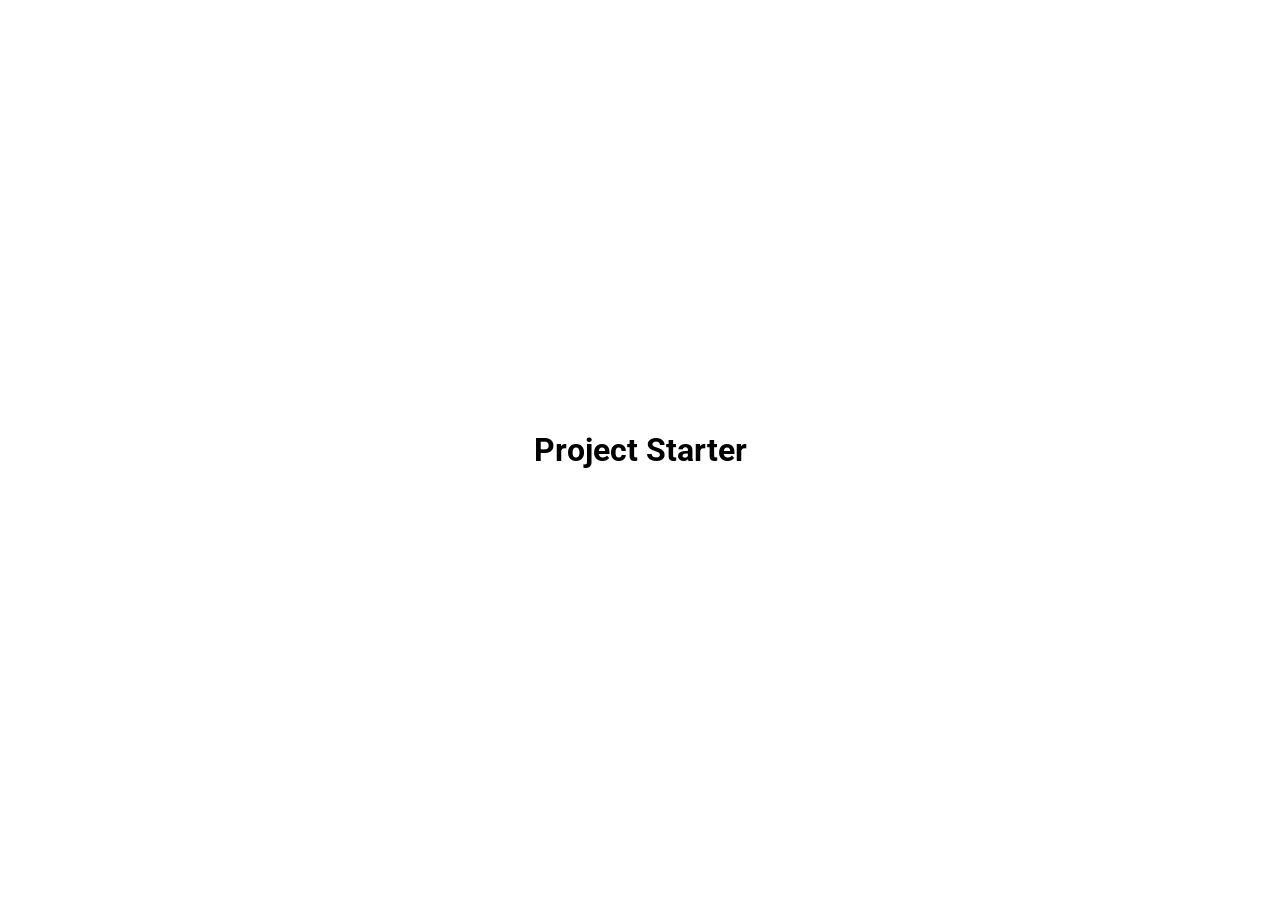
==== index.html @ fb2729db "project starter" ====
<!DOCTYPE html>
<html lang="en">
<head>
    <meta charset="UTF-8">
    <meta http-equiv="X-UA-Compatible" content="IE=edge">
    <meta name="viewport" content="width=device-width, initial-scale=1.0">
    <!-- FONT AWESOME -->
    <!-- https://cdnjs.com/ -->
    <!-- <link rel="stylesheet" href="https://cdnjs.cloudflare.com/ajax/libs/font-awesome/6.0.0-beta2/css/all.min.css" integrity="sha512-YWzhKL2whUzgiheMoBFwW8CKV4qpHQAEuvilg9FAn5VJUDwKZZxkJNuGM4XkWuk94WCrrwslk8yWNGmY1EduTA==" crossorigin="anonymous" referrerpolicy="no-referrer" /> -->
    <link rel="stylesheet" href="style.css">
    <title>Document</title>
</head>
<body>
    <h1>Project Starter</h1>
    
    <script src="script.js"></script>
</body>
</html>
---- style.css ----
@import url('https://fonts.googleapis.com/css2?family=Roboto:wght@400;700&display=swap');

* {
    box-sizing: border-box;
}

body {
    margin: 0;
    font-family: 'Roboto', sans-serif;

    display: flex;
    flex-direction: column;
    align-items: center;
    justify-content: center;
    height: 100vh;
    overflow: hidden;
}
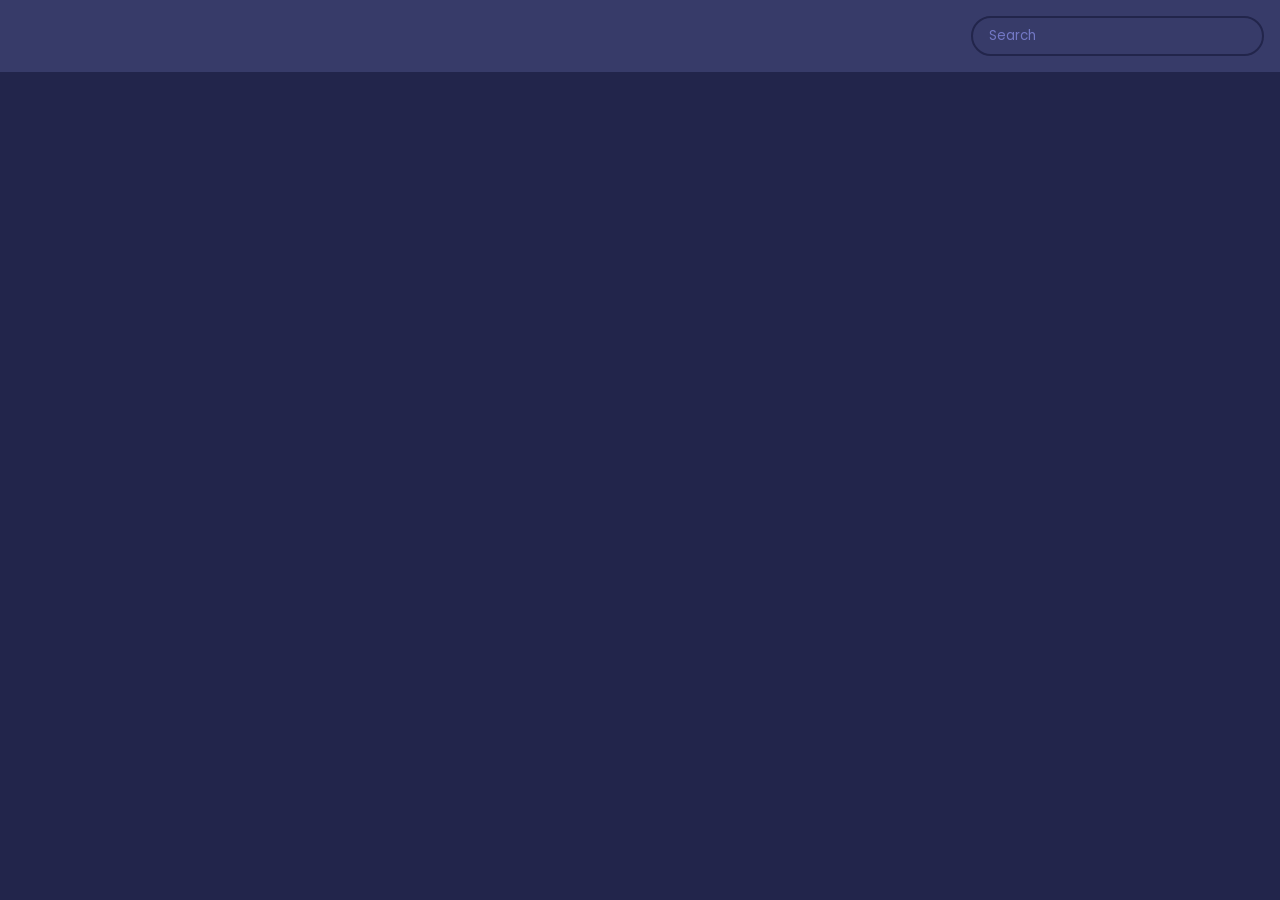
==== commit fbbbef18: "day seventeen - movie app" ====
--- a/index.html
+++ b/index.html
@@ -4,14 +4,17 @@
     <meta charset="UTF-8">
     <meta http-equiv="X-UA-Compatible" content="IE=edge">
     <meta name="viewport" content="width=device-width, initial-scale=1.0">
-    <!-- FONT AWESOME -->
-    <!-- https://cdnjs.com/ -->
-    <!-- <link rel="stylesheet" href="https://cdnjs.cloudflare.com/ajax/libs/font-awesome/6.0.0-beta2/css/all.min.css" integrity="sha512-YWzhKL2whUzgiheMoBFwW8CKV4qpHQAEuvilg9FAn5VJUDwKZZxkJNuGM4XkWuk94WCrrwslk8yWNGmY1EduTA==" crossorigin="anonymous" referrerpolicy="no-referrer" /> -->
     <link rel="stylesheet" href="style.css">
-    <title>Document</title>
+    <title>Movie App</title>
 </head>
 <body>
-    <h1>Project Starter</h1>
+    <header>
+        <form id="form">
+            <input type="text" id="search" class="search" placeholder="Search">
+        </form>
+    </header>
+
+    <main id="main"></main>
     
     <script src="script.js"></script>
 </body>
--- a/style.css
+++ b/style.css
@@ -1,4 +1,9 @@
-@import url('https://fonts.googleapis.com/css2?family=Roboto:wght@400;700&display=swap');
+@import url('https://fonts.googleapis.com/css2?family=Poppins:wght@200;400&display=swap');
+
+:root {
+    --one-color: #22254b;
+    --two-color: #373b69
+}
 
 * {
     box-sizing: border-box;
@@ -6,12 +11,104 @@
 
 body {
     margin: 0;
-    font-family: 'Roboto', sans-serif;
+    font-family: 'Poppins', sans-serif;
+    background-color: var(--one-color);
+}
+
+header {
+    padding: 1rem;
+    display: flex;
+    justify-content: flex-end;
+    background-color: var(--two-color);
+}
+
+.search {
+    background-color: transparent;
+    border: 2px solid var(--one-color);
+    border-radius: 50px;
+    font-family: inherit;
+    padding: .5rem 1rem;
+    color: #fff;
+}
+
+.search::placeholder {
+    color: #7378c5;
+}
+
+.search:focus {
+    outline: none;
+    background-color: var(--one-color);
+}
+
+main {
+    display: flex;
+    flex-wrap: wrap;
+}
+
+.movie {
+    max-width: 300px;
+    margin: 1rem;
+    background-color: var(--two-color);
+    box-shadow: 0 4px 5px rgba(0, 0, 0, .2);
+    border-radius: 3px;
+
+    position: relative;
+
+    overflow: hidden;
+}
+
+.movie img {
+    width: 100%;
+}
+
+.movie-info {
+    color: #eee;
 
     display: flex;
-    flex-direction: column;
     align-items: center;
-    justify-content: center;
-    height: 100vh;
-    overflow: hidden;
+    justify-content: space-between;
+
+    padding: .5rem 1rem 1rem;
+    letter-spacing: .5px;
 }
+
+.movie-info h3 {
+    margin-top: 0;
+}
+
+.movie-info span {
+    background-color: var(--one-color);
+    padding: .25rem .5rem;
+    border-radius: 3px;
+    font-weight: bold;
+}
+
+.movie-info span.green {
+    color: lightgreen;
+}
+
+.movie-info span.orange {
+    color: orange;
+}
+
+.movie-info span.red {
+    color: red;
+}
+
+.overview {
+    background-color: #fff;
+    padding: 2rem;
+
+    position: absolute;
+    left: 0;
+    right: 0;
+    bottom: 0;
+    max-height: 100%;
+
+    transform: translateY(100%);
+    transition: transform .5s ease-in;
+}
+
+.movie:hover .overview {
+    transform: translateY(0%);
+}
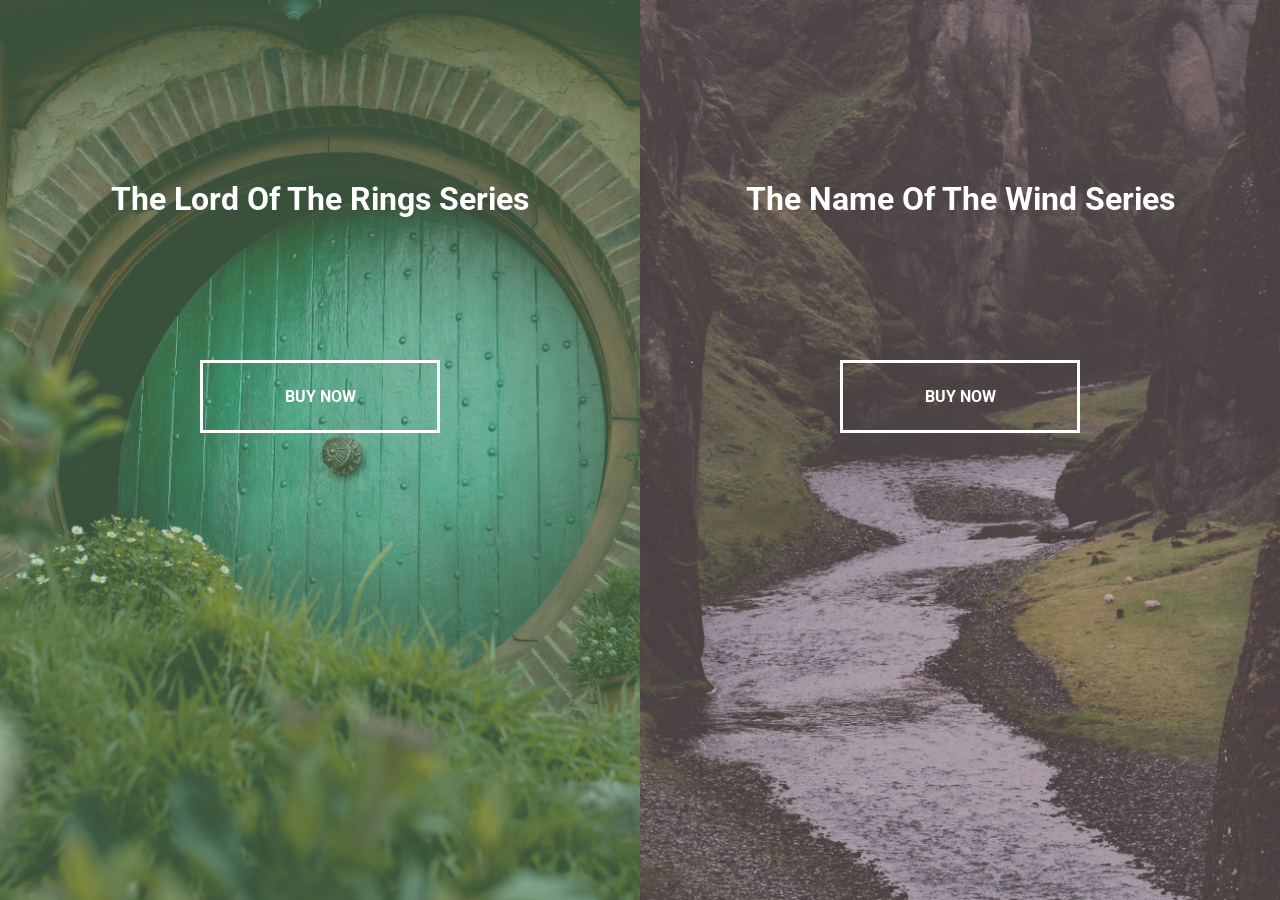
==== commit 3c4ac1b9: "desafio day 7" ====
--- a/index.html
+++ b/index.html
@@ -4,17 +4,23 @@
     <meta charset="UTF-8">
     <meta http-equiv="X-UA-Compatible" content="IE=edge">
     <meta name="viewport" content="width=device-width, initial-scale=1.0">
+    <!-- FONT AWESOME -->
+    <!-- https://cdnjs.com/ -->
+    <link rel="stylesheet" href="https://cdnjs.cloudflare.com/ajax/libs/font-awesome/6.0.0-beta2/css/all.min.css" integrity="sha512-YWzhKL2whUzgiheMoBFwW8CKV4qpHQAEuvilg9FAn5VJUDwKZZxkJNuGM4XkWuk94WCrrwslk8yWNGmY1EduTA==" crossorigin="anonymous" referrerpolicy="no-referrer" />
     <link rel="stylesheet" href="style.css">
-    <title>Movie App</title>
+    <title>Split Landing Page</title>
 </head>
 <body>
-    <header>
-        <form id="form">
-            <input type="text" id="search" class="search" placeholder="Search">
-        </form>
-    </header>
-
-    <main id="main"></main>
+    <div class="container">
+        <div class="split left">
+            <h1>The Lord Of The Rings Series</h1>
+            <a href="#" class="btn">Buy Now</a>
+        </div>
+        <div class="split right">
+            <h1>The Name Of The Wind Series</h1>
+            <a href="#" class="btn">Buy Now</a>
+        </div>
+    </div>
     
     <script src="script.js"></script>
 </body>
--- a/style.css
+++ b/style.css
@@ -1,8 +1,9 @@
-@import url('https://fonts.googleapis.com/css2?family=Poppins:wght@200;400&display=swap');
+@import url('https://fonts.googleapis.com/css2?family=Roboto:wght@400;700&display=swap');
 
 :root {
-    --one-color: #22254b;
-    --two-color: #373b69
+    --hover-width: 75%;
+    --other-width: 25%;
+    --speed: 1000ms;
 }
 
 * {
@@ -11,104 +12,133 @@
 
 body {
     margin: 0;
-    font-family: 'Poppins', sans-serif;
-    background-color: var(--one-color);
-}
+    font-family: 'Roboto', sans-serif;
 
-header {
-    padding: 1rem;
-    display: flex;
-    justify-content: flex-end;
-    background-color: var(--two-color);
-}
-
-.search {
-    background-color: transparent;
-    border: 2px solid var(--one-color);
-    border-radius: 50px;
-    font-family: inherit;
-    padding: .5rem 1rem;
-    color: #fff;
-}
-
-.search::placeholder {
-    color: #7378c5;
-}
-
-.search:focus {
-    outline: none;
-    background-color: var(--one-color);
-}
-
-main {
-    display: flex;
-    flex-wrap: wrap;
-}
-
-.movie {
-    max-width: 300px;
-    margin: 1rem;
-    background-color: var(--two-color);
-    box-shadow: 0 4px 5px rgba(0, 0, 0, .2);
-    border-radius: 3px;
-
-    position: relative;
-
+    height: 100vh;
     overflow: hidden;
 }
 
-.movie img {
-    width: 100%;
+h1 {
+    margin: 0;
+
+    font-size: 2rem;
+    color: #fff;
+    position: absolute;
+    left: 50%; /* começo em 50% do meu container */
+    top: 20%;
+    transform: translateX(-50%); /* em conjunto com o left */
+    white-space: nowrap;
 }
 
-.movie-info {
-    color: #eee;
+.btn {
+    position: absolute;
 
     display: flex;
+    justify-content: center; /* para alinhar o texto dentro do botão */
     align-items: center;
-    justify-content: space-between;
 
-    padding: .5rem 1rem 1rem;
-    letter-spacing: .5px;
+    left: 50%;
+    top: 40%;
+    transform: translateX(-50%);
+    text-decoration: none;
+    color: #fff;
+    border: #fff solid .2rem;
+    font-size: 1rem;
+    font-weight: bold;
+    text-transform: uppercase;
+    width: 15rem;
+    padding: 1.5rem;
+
+    transition: .2s;
 }
 
-.movie-info h3 {
-    margin-top: 0;
+.split.left .btn:hover {
+    background-color: rgba(115, 161, 118, 1);
+    border-color: rgba(115, 161, 118, 1);
 }
 
-.movie-info span {
-    background-color: var(--one-color);
-    padding: .25rem .5rem;
-    border-radius: 3px;
-    font-weight: bold;
+.split.right .btn:hover {
+    background-color: rgba(119, 96, 96, 1);
+    border-color: rgba(119, 96, 96, 1);
 }
 
-.movie-info span.green {
-    color: lightgreen;
+.container {
+    position: relative;
+    background-color: #333;
+    width: 100%;
+    height: 100%;
 }
 
-.movie-info span.orange {
-    color: orange;
+.split {
+    position: absolute;
+    width: 50%;
+    height: 100%;
+    overflow: hidden;
 }
 
-.movie-info span.red {
-    color: red;
+.split.left {
+    left: 0;
+    background: url('rings.jpg');
+    background-repeat: no-repeat;
+    background-size: cover;
+    background-position: center;
 }
 
-.overview {
-    background-color: #fff;
-    padding: 2rem;
-
+.split.left::before {
+    content: '';
     position: absolute;
-    left: 0;
-    right: 0;
-    bottom: 0;
-    max-height: 100%;
-
-    transform: translateY(100%);
-    transition: transform .5s ease-in;
+    width: 100%;
+    height: 100%;
+    background-color: rgba(115, 161, 118, 0.5);
 }
 
-.movie:hover .overview {
-    transform: translateY(0%);
+.split.right {
+    right: 0;
+    background: url('wind.jpg');
+    background-repeat: no-repeat;
+    background-size: cover;
+    background-position: center;
+}
+
+.split.right::before {
+    content: '';
+    position: absolute;
+    width: 100%;
+    height: 100%;
+    background-color: rgba(119, 96, 96, 0.5);
+}
+
+.split.left,
+.split.right,
+.split.left::before,
+.split.right::before {
+    transition: all var(--speed) ease-in-out;
+}
+
+.hover-left .left {
+    width: var(--hover-width);
+}
+
+.hover-left .right {
+    width: var(--other-width);
+}
+
+.hover-right .left {
+    width: var(--other-width);
+}
+
+.hover-right .right {
+    width: var(--hover-width);
+}
+
+@media (max-width: 800px) {
+    h1 {
+        font-size: 1.5rem;
+        top: 30%
+    }
+
+    .btn {
+        padding: .8rem;
+        width: 10rem;
+    }
 }
